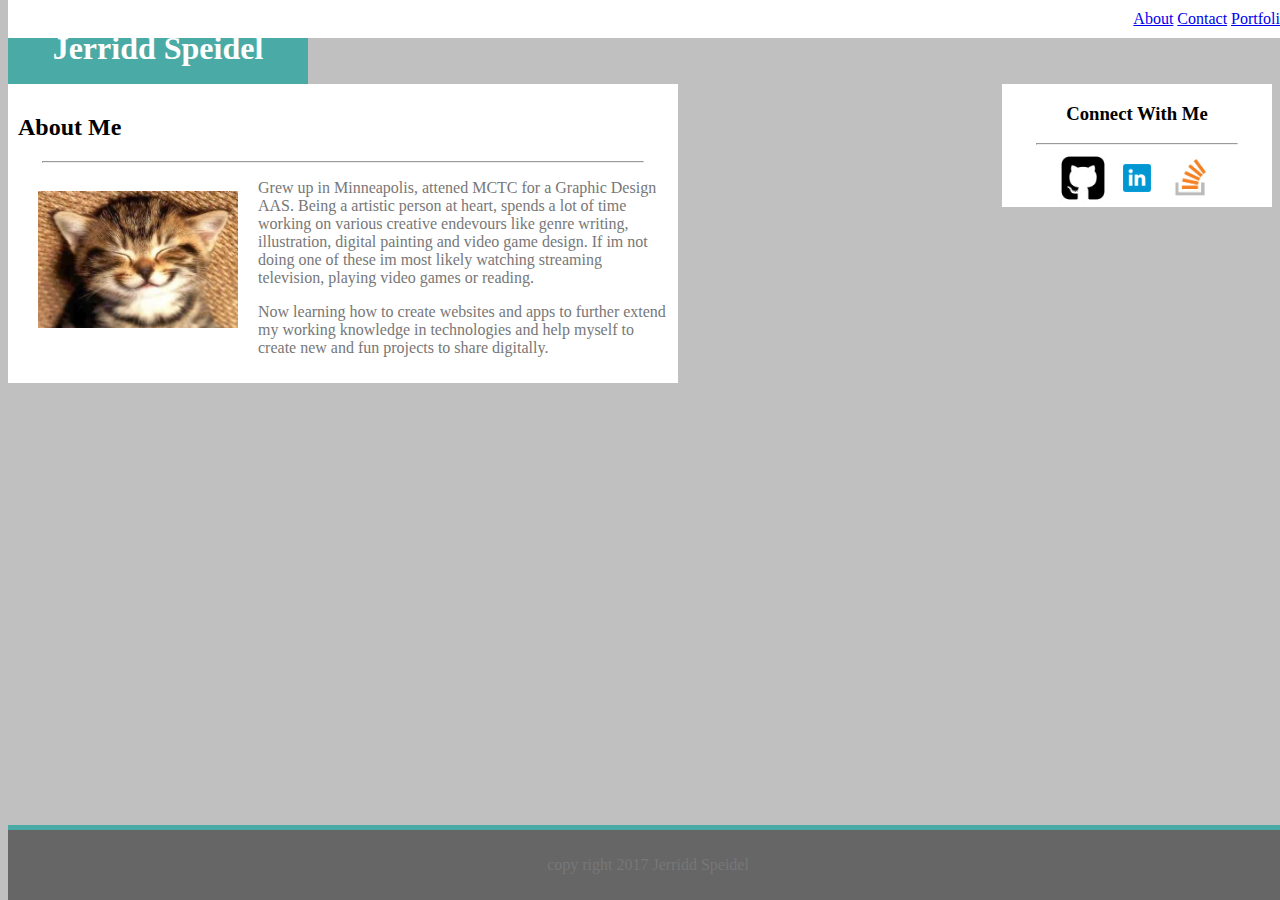
==== index.html @ 8050f77b "Initial commit" ====
<!DOCTYPE html>
<html>
<head>
	<title></title>
</head>

<link rel="stylesheet" type="text/css" href="assets/css/style.css">

<body>



	<div class="myName">

		<h1>Jerridd Speidel</h1>
	</div>

	<div class="header">

		<a href="index.html">About</a>
		<a href="contact.html">Contact</a>
		<a href="portfolio.html">Portfolio</a>

	</div class="entire-content">	



	<div class="main-content">

		<h2>About Me</h2>
<hr width= "600px"> 

		<img class="happy-cat" src="assets/images/happy-cat.jpg" width="200px">

		<p>
			Grew up in Minneapolis, attened MCTC for a Graphic Design AAS. Being a artistic person at heart, spends a lot of time working on various creative endevours like genre writing, illustration, digital painting and video game design. If im not doing one of these im most likely watching streaming television, playing video games or reading.

		</p>

		<p>
			Now learning how to create websites and apps to further extend my working knowledge in technologies and help myself to create new and fun projects to share digitally.
		</p>

	</div>

	<div class="sidebar">

	

	<h3>Connect With Me</h3>
<hr width="200px">
	<img src="assets/images/GitHub-Logo.png" width="50px">
	<img src="assets/images/Linked-In-Logo.png" width="50px">
	<img src="assets/images/Stack-Overflow-logo.png" width="50px">

</div>

<div class="Footer">

	<p>copy right 2017 Jerridd Speidel</p>

</div>

</body>
</html>
---- assets/css/style.css ----
body {

background-image: url('../images/scratches.png');
background-color: silver;
}

p {

color: #777777;

}
h2 {
font-family: 'Georgia', Times, Times New Roman, serif;
}

.myName {

/*float: left;*/
padding-top: 1px;
text-align: center;
color: #ffffff;
width: 300px;
height: 75px;
background-color: #4aaaa5;

}

.header {
	position: fixed;
	text-align: right;
	background-color: #ffffff;
	/*background-color: grey;*/
	padding-top: 10px;
	padding-bottom: 10px;
	margin-bottom: 60px;
	top: 0px;
	width: 100%

}

.main-content {

border: 1px ;
float: left;
width: 650px;
border-color: #dddddd;
background-color: #ffffff;
padding: 10px;
/*margin-right: 20px;*/

}

.happy-cat {

float: left;
margin: 20px;

}

.sidebar {

text-align: center;
float: right;
background-color: #ffffff;
/*height: 100px;*/
width: 270px;

}

.Footer {
	position: fixed;
	border-top: 5px solid #4aaaa5;
	text-align: center;
	background-color: #666666;
	padding-top: 10px;
	padding-bottom: 10px;
	bottom: 0px;
	width: 100%


	

}

.entire-content{
	/*width: 960px;*/
}
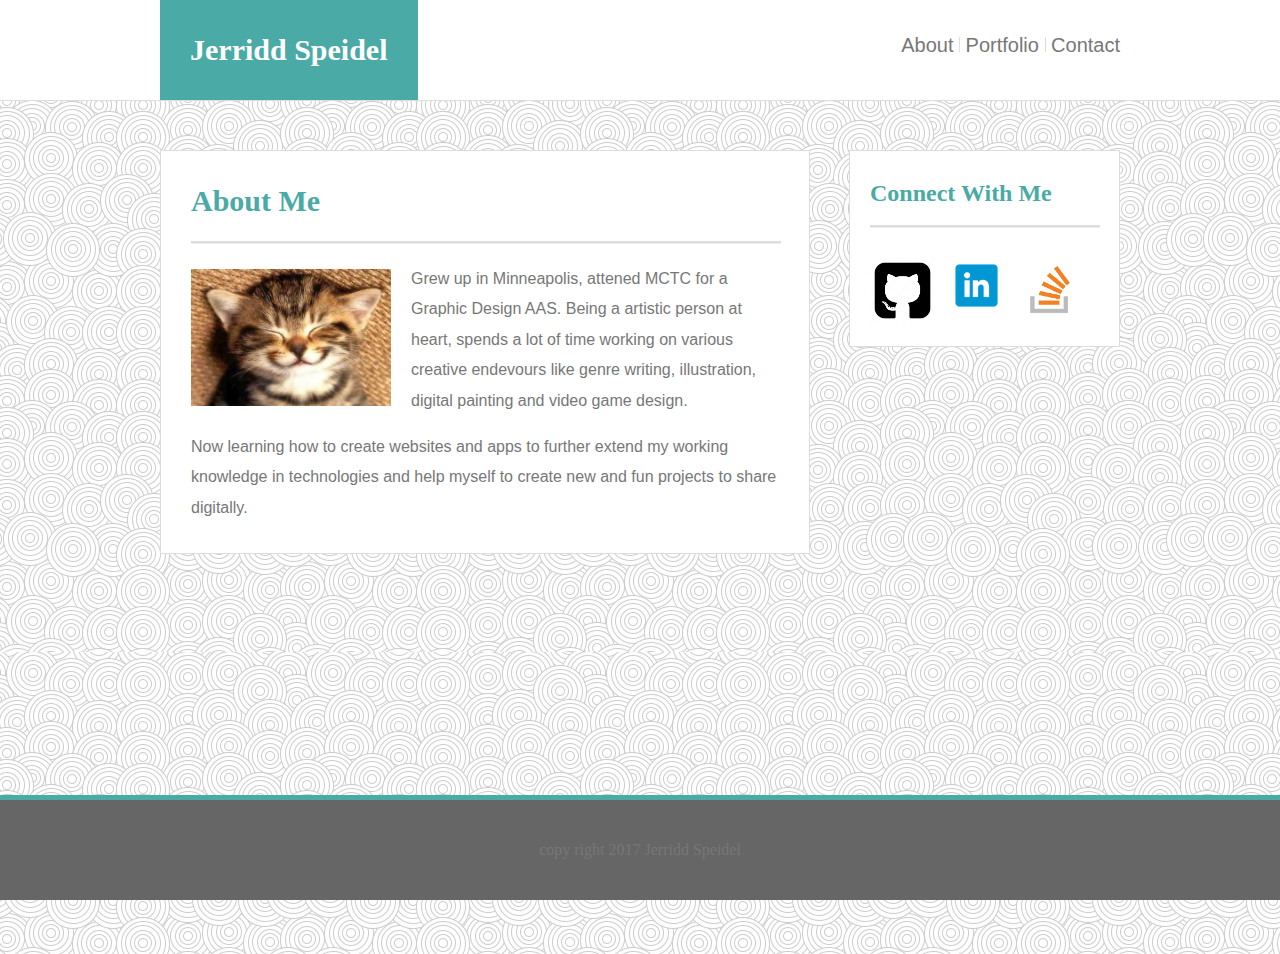
==== commit d0614233: "Finished Work" ====
--- a/index.html
+++ b/index.html
@@ -4,62 +4,94 @@
 	<title></title>
 </head>
 
-<link rel="stylesheet" type="text/css" href="assets/css/style.css">
+<link rel="stylesheet" type="text/css"  href="assets/css/reset.css">
+<link rel="stylesheet" type="text/css"  href="assets/css/style.css">
 
 <body>
 
+	<div class="header">
+
+		<div class="header-content">
+
+			<div class="myName">
+
+				<h1> Jerridd Speidel </h1>
+
+			</div>
+
+			<div class="pages">
+				<a href="index.html">About</a>
+
+			<svg height="15" width="1">
+				<line x1="0" y1="0" x2="0" y2="20" style="stroke: #dddddd;stroke-width:2px" />
+			</svg>
+
+				<a href="portfolio.html">Portfolio</a>
+
+				<svg height="15" width="1">
+				<line x1="0" y1="0" x2="0" y2="20" style="stroke: #dddddd;stroke-width:2px" />
+			</svg>
+
+				<a href="contact.html">Contact</a>
+			</div>
+
+		</div>
+
+	</div>	
 
 
-	<div class="myName">
+	<div class="entire-content">
 
-		<h1>Jerridd Speidel</h1>
-	</div>
+		<div class="main-content">
+			
+			<div class="about-me">
 
-	<div class="header">
+				<h1> About Me </h1>
 
-		<a href="index.html">About</a>
-		<a href="contact.html">Contact</a>
-		<a href="portfolio.html">Portfolio</a>
+			</div>
 
-	</div class="entire-content">	
+			<svg height="20" width="590">
+				<line x1="0" y1="0" x2="650" y2="0" style="stroke: #dddddd;stroke-width:5px" />
+			</svg>
+
+			<img class="happy-cat" src="assets/images/happy-cat.jpg" width="200px">
+
+			<p>
+				Grew up in Minneapolis, attened MCTC for a Graphic Design AAS. Being a artistic person at heart, spends a lot of time working on various creative endevours like genre writing, illustration, digital painting and video game design. 
+			</p>
+
+			<br>
+
+			<p>
+				Now learning how to create websites and apps to further extend my working knowledge in technologies and help myself to create new and fun projects to share digitally.
+			</p>
+
+		</div>
+
+		<div class="sidebar">
 
 
 
-	<div class="main-content">
+			<h2> Connect With Me </h2>
 
-		<h2>About Me</h2>
-<hr width= "600px"> 
+			<svg height="20" width="230">
+				<line x1="0" y1="0" x2="650" y2="0" style="stroke: #dddddd;stroke-width:5px" />
+			</svg>
 
-		<img class="happy-cat" src="assets/images/happy-cat.jpg" width="200px">
+			<img src="assets/images/GitHub-Logo.png" width="65px">
+			<img src="assets/images/Linked-In-Logo.png" width="75px">
+			<img src="assets/images/Stack-Overflow-logo.png" width="65px">
 
-		<p>
-			Grew up in Minneapolis, attened MCTC for a Graphic Design AAS. Being a artistic person at heart, spends a lot of time working on various creative endevours like genre writing, illustration, digital painting and video game design. If im not doing one of these im most likely watching streaming television, playing video games or reading.
-
-		</p>
-
-		<p>
-			Now learning how to create websites and apps to further extend my working knowledge in technologies and help myself to create new and fun projects to share digitally.
-		</p>
+		</div>
 
 	</div>
 
-	<div class="sidebar">
+	<div class="Footer">
 
-	
+		<p> copy right 2017 Jerridd Speidel </p>
 
-	<h3>Connect With Me</h3>
-<hr width="200px">
-	<img src="assets/images/GitHub-Logo.png" width="50px">
-	<img src="assets/images/Linked-In-Logo.png" width="50px">
-	<img src="assets/images/Stack-Overflow-logo.png" width="50px">
-
-</div>
-
-<div class="Footer">
-
-	<p>copy right 2017 Jerridd Speidel</p>
-
-</div>
+	</div>
 
 </body>
+
 </html>--- a/assets/css/style.css
+++ b/assets/css/style.css
@@ -1,69 +1,121 @@
 body {
-
-background-image: url('../images/scratches.png');
-background-color: silver;
+	background-image: url('../images/background.jpg');
+	min-height: 100%;
+	/*	background-color: silver;*/
 }
 
 p {
+	color: #777777;
+	line-height: 190%;
+}
 
-color: #777777;
+a  {
+	text-decoration-line: none;
+	color: #777777;
 
 }
-h2 {
-font-family: 'Georgia', Times, Times New Roman, serif;
+
+h2{
+	font-weight: bold;
+	color:#4aaaa5;
+	font-family: 'Georgia', Times, Times New Roman, serif;
+	font-size: 24px;
+	padding:10px 0px 20px 0px;
+
+}
+
+.form-label {
+	margin: 20px 0px 5px 0px;
+	display: inline-block;
+	color: #777777;
+	font-family:'Arial', 'Helvetica Neue', Helvetica, sans-serif;
+
+}
+
+::placeholder { 
+	opacity: 8;
+}
+
+.form-input{
+	width: 100%;
+	padding:4px 0px 4px 8px;
+	/*color: red;*/
+}
+
+
+/*.line {border-top: solid 2px #aaa;}*/
+.pages{
+
+
+	padding: 35px 0px;
+	float:right;
+	font-family:'Arial', 'Helvetica Neue', Helvetica, sans-serif;
+	font-size: 20px;
+
 }
 
 .myName {
+	padding: 35px 30px;
+	font-weight: bold;
+	float: left;
+	text-align: center;
+	background-color: #4aaaa5;
+	color: #ffffff;
+	font-family: 'Georgia', Times, Times New Roman, serif;
+	font-size: 30px;
+}
 
-/*float: left;*/
-padding-top: 1px;
-text-align: center;
-color: #ffffff;
-width: 300px;
-height: 75px;
-background-color: #4aaaa5;
-
+.about-me {
+	font-weight: bold;
+	color:#4aaaa5;
+	font-family: 'Georgia', Times, Times New Roman, serif;
+	font-size: 30px;
+	padding:25px 0px;
 }
 
 .header {
+	border-bottom: 1px solid #dddddd;
 	position: fixed;
-	text-align: right;
 	background-color: #ffffff;
-	/*background-color: grey;*/
-	padding-top: 10px;
-	padding-bottom: 10px;
-	margin-bottom: 60px;
 	top: 0px;
-	width: 100%
+	width: 100%;
+	z-index: 20;
+	
 
 }
 
 .main-content {
 
-border: 1px ;
-float: left;
-width: 650px;
-border-color: #dddddd;
-background-color: #ffffff;
-padding: 10px;
-/*margin-right: 20px;*/
+	float: left;
+	width: 588px;
+	border: 1px solid #dddddd;
+	background-color: #ffffff;
+	padding: 30px;
+	padding-top:10px;
+	font-family: 'Arial', 'Helvetica Neue', Helvetica, sans-serif;
+	margin-bottom: 400px; 
+}
+
+
+.happy-cat {
+
+	float: left;
+	margin: 5px 20px 5px 0px;
+
 
 }
 
-.happy-cat {
-
-float: left;
-margin: 20px;
-
-}
-
+/*div {
+	border: solid 1px red;
+}*/
 .sidebar {
 
-text-align: center;
-float: right;
-background-color: #ffffff;
-/*height: 100px;*/
-width: 270px;
+	/*text-align: center;*/
+	border: 1px solid #dddddd;
+	float: right;
+	background-color: #ffffff;
+	width: 229px;
+	padding:20px;
 
 }
 
@@ -72,16 +124,65 @@
 	border-top: 5px solid #4aaaa5;
 	text-align: center;
 	background-color: #666666;
-	padding-top: 10px;
-	padding-bottom: 10px;
+	padding-top: 35px;
+	padding-bottom: 35px;
 	bottom: 0px;
 	width: 100%
+}
+
+.clearfix {
+	overflow: auto;
+}
+
+.entire-content{
+	padding: 0px;
+	width: 960px;
+	margin-left: auto;
+	margin-right: auto;
+	margin-top:150px;
+	/*min-height: 1000px;*/
+}
+
+.header-content{
+	width: 960px;
+	margin-left: auto;
+	margin-right:auto;
+}
 
 
-	
+
+.portfolio-box {
+	width: 275px;
+	height: 200px;
+	margin-right: 16px;
+	margin-bottom: 26px;
+	border: solid 1px grey;
+	float: left;
 
 }
 
-.entire-content{
-	/*width: 960px;*/
-}+.portfolio-box img {
+	width: 275px;
+	height: 200px;
+}
+
+.portfolio-label{
+	background-color: #4aaaa5;
+	color: #ffffff;
+	font-family: 'Georgia', Times, Times New Roman, serif;
+	padding: 10px 0px;
+	text-align: center;
+	position: relative;
+	margin-top:-65px;
+	font-size: 25px;
+}
+
+.submit-button{
+	text-align: center;
+	padding: 10px 45px;
+	margin-top: 15px;
+	background-color: #4aaaa5;
+	color: #ffffff;
+	font-family: 'Arial', 'Helvetica Neue', Helvetica, sans-serif;
+	font-size: 15px;
+}
